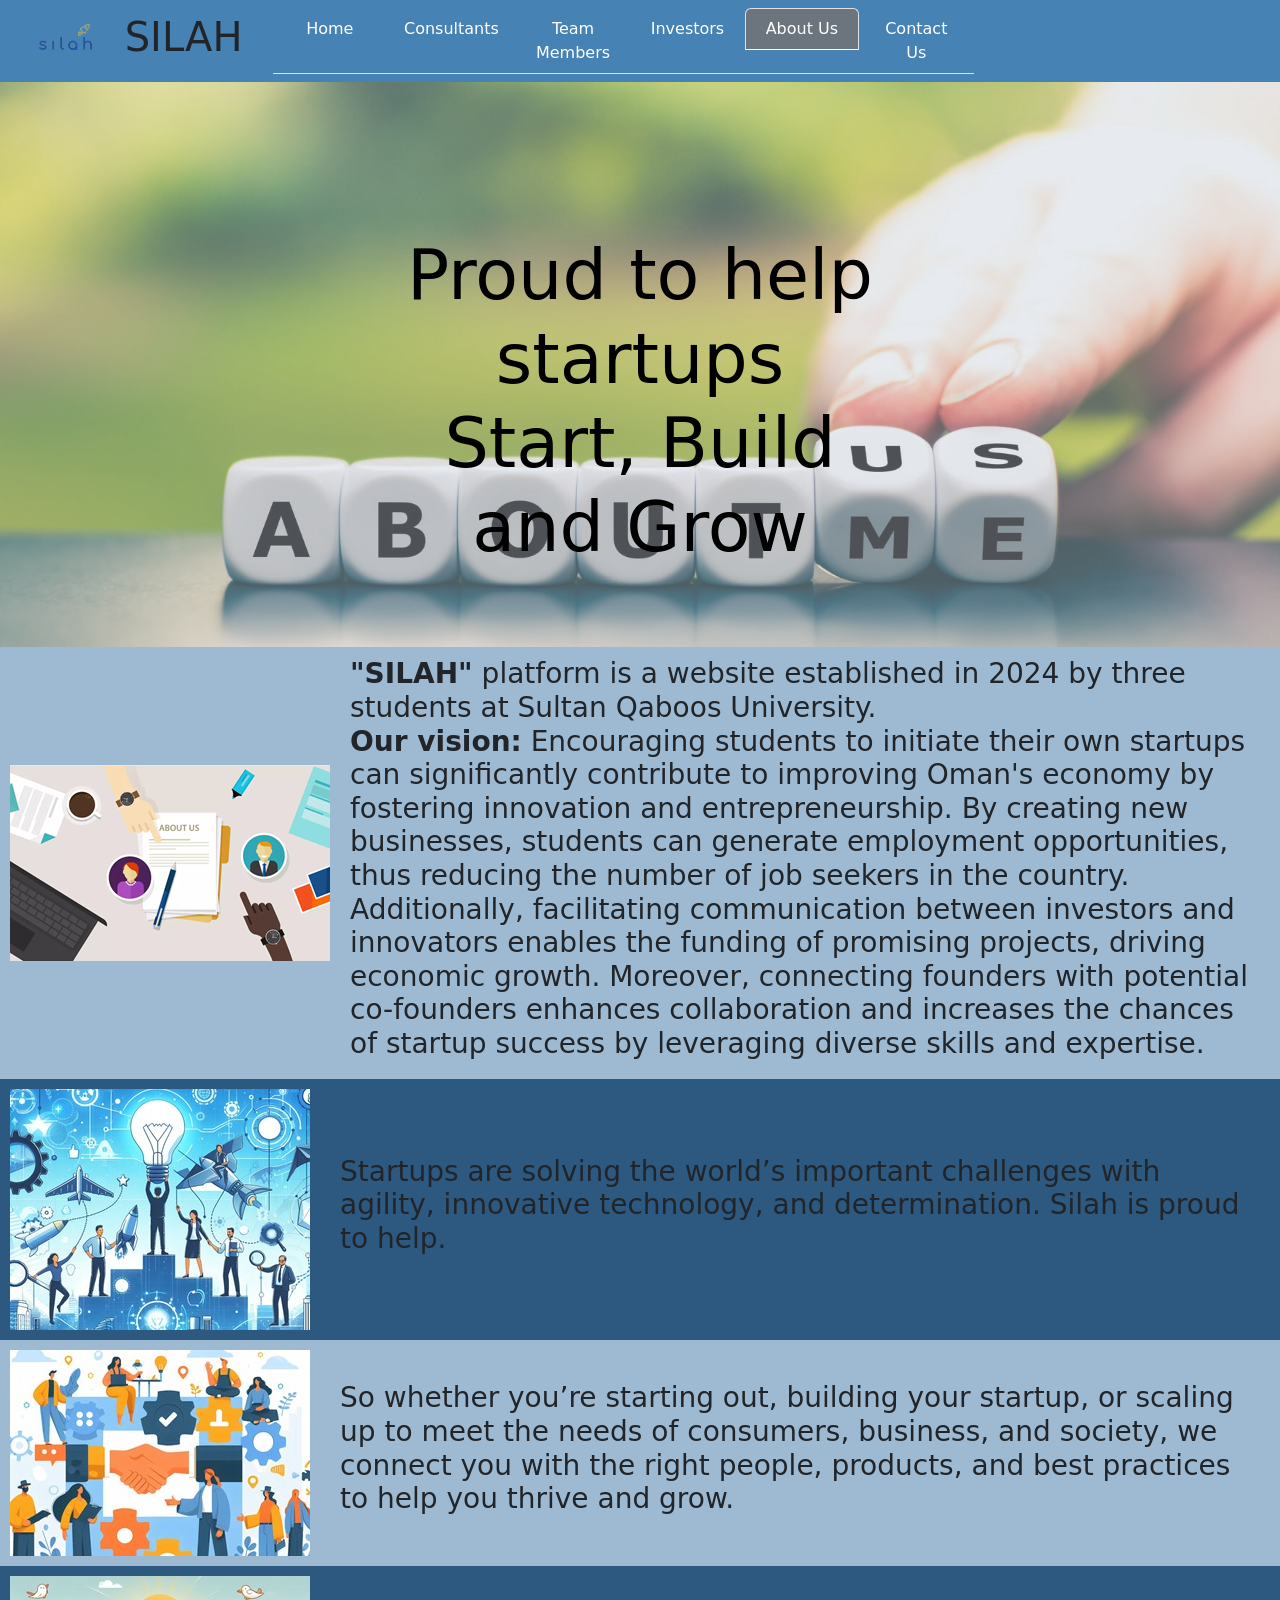
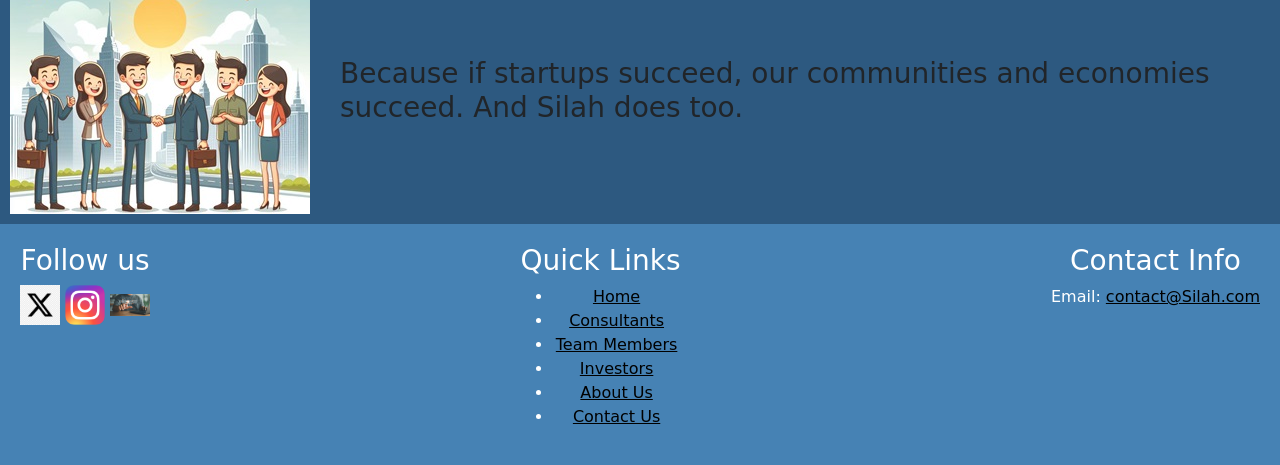
==== AboutUs.html @ 0b723fba "about us & format" ====
<html xmlns = ″http://www.w3.org/1999/xhtml″>
    <link href="https://cdn.jsdelivr.net/npm/bootstrap@5.2.3/dist/css/bootstrap.min.css" rel="stylesheet">
    <script src="https://cdn.jsdelivr.net/npm/bootstrap@5.2.3/dist/js/bootstrap.bundle.min.js"></script>

<head>
    <title>About Us</title>

    <style>

        @import url("webstyle.css");

        h2{
            font-size: 70px;
            text-align: center;}
        .centered{transform: translate(-50%, -50%);}

        div.photo-desc{display: flex;
                    align-items: center;
                    background-color: rgb(158, 186, 210);}
        div.photo-desc h3{padding: 10px 20px;
                       background-color: rgb(158, 186, 210);}

        div.photo-desc2{display: flex;
                    align-items: center;
                    background-color: rgb(45, 89, 128);}
        div.photo-desc2 h3{padding: 10px 20px;
                        background-color: rgb(45, 89, 128);}
        a{color:black}
        


    </style>
</head>
<body>
    <header>

        <div class="container-fluid" style="background-color:steelblue">
            <nav class="navbar navbar-expand-sm navbar-dark"> 
                <h1 style="margin-right: 10px;"><img src="logo.png" alt=" logo" style="margin-right: 10px;"> SILAH</h1>
                <ul class="nav nav-tabs nav-justified" style="text-align: end;">
                    
                    <li class="nav-item"><a class="nav-link text-white " href="index.html">Home</a></li>
                    <li class="nav-item"><a class="nav-link text-white " href="Consultants.html">Consultants</a></li>
                    <li class="nav-item"><a class="nav-link text-white " href="Team members.html">Team Members</a></li>
                    <li class="nav-item"><a class="nav-link text-white " href="Investors.html">Investors</a></li>
                    <li class="nav-item"><a class="nav-link text-white active bg-secondary " href="AboutUs.html">About Us</a></li>
                    <li class="nav-item"><a class="nav-link text-white " href="ContactUs.html">Contact Us</a></li>
                </ul>
            </nav>

        </header>

        <img id="image" src="aboutus_header.jpg" alt="background-image" style="width:100%;">
        
        <div class="centered"></br></br></br>
            <h2 >Proud to help startups</br>
                                  Start, Build</br>
                                  and Grow</h2></div>
        </br>   
    </div>

    <div class="photo-desc" > 
        <img src="aboutus_1.png" alt="about us" style="margin-left: 10px;">
        </br>
        <h3> <strong>"SILAH"</strong> platform is a website established in 2024 by three students at Sultan Qaboos University.   </br>   
        <strong>Our vision:</strong>  Encouraging students to initiate their own startups can significantly contribute to improving Oman's economy by fostering innovation and entrepreneurship. By creating new businesses, students can generate employment opportunities, thus reducing the number of job seekers in the country. Additionally, facilitating communication between investors and innovators enables the funding of promising projects, driving economic growth. Moreover, connecting founders with potential co-founders enhances collaboration and increases the chances of startup success by leveraging diverse skills and expertise. </h3>     
        </br>
    </div>

    <div class="photo-desc2" > 
        <img src="aboutus_2.jpeg" alt="about us" style="margin: 10px 10px;">
        </br>
        <h3> Startups are solving the world’s important challenges with agility, innovative technology, and determination. Silah is proud to help. </h3>     
        </br>
    </div>

    <div class="photo-desc" > 
        <img src="aboutus_3.jpeg" alt="about us" style="margin: 10px 10px;">
        </br>
        <h3>So whether you’re starting out, building your startup, or scaling up to meet the needs of consumers, business, and society, we connect you with the right people, products, and best practices to help you thrive and grow. </h3>     
        </br>
    </div>

    <div class="photo-desc2" > 
        <img src="aboutus_4.jpeg" alt="about us" style="margin: 10px 10px;">
        </br>
        <h3> Because if startups succeed, our communities and economies succeed. And Silah does too.</h3>     
        </br>
    </div>

    <footer style="background-color:steelblue">
        <div class="footer-container">
            <div class="logo-social">
            <h3>Follow us</h3>
            <div class="social-links" >
                <a href="https://twitter.com/"><img src="x.jpg" width="40px"></a>
                <a href="https://www.instagram.com/"><img src="instagram.png" width="40px"></a>
                <a href="ContactUs.html"><img src="conatactus.png"  width="40px"></a>
            </div>
        </div>
        <div class="Quick links">
            <h3>Quick Links</h3>
            <ul>
                <li><a href="index.html" >Home</a></li>
                <li><a href="Consultants.html">Consultants</a></li>
                <li><a href="Team members.html">Team Members</a></li>
                <li><a href="Investors.html">Investors</a></li>
                <li><a href="AboutUs.html">About Us</a></li>
                <li><a href="ContactUs.html">Contact Us</a></li>
            </ul>
        </div>
        <div class="contact info">
            <h3>Contact Info</h3>
            <p>Email: <a href="mailto: s137312@student.squ.edu.om">contact@Silah.com</a></p>
        </div>
    </div>
    </footer>


</body>
</html>
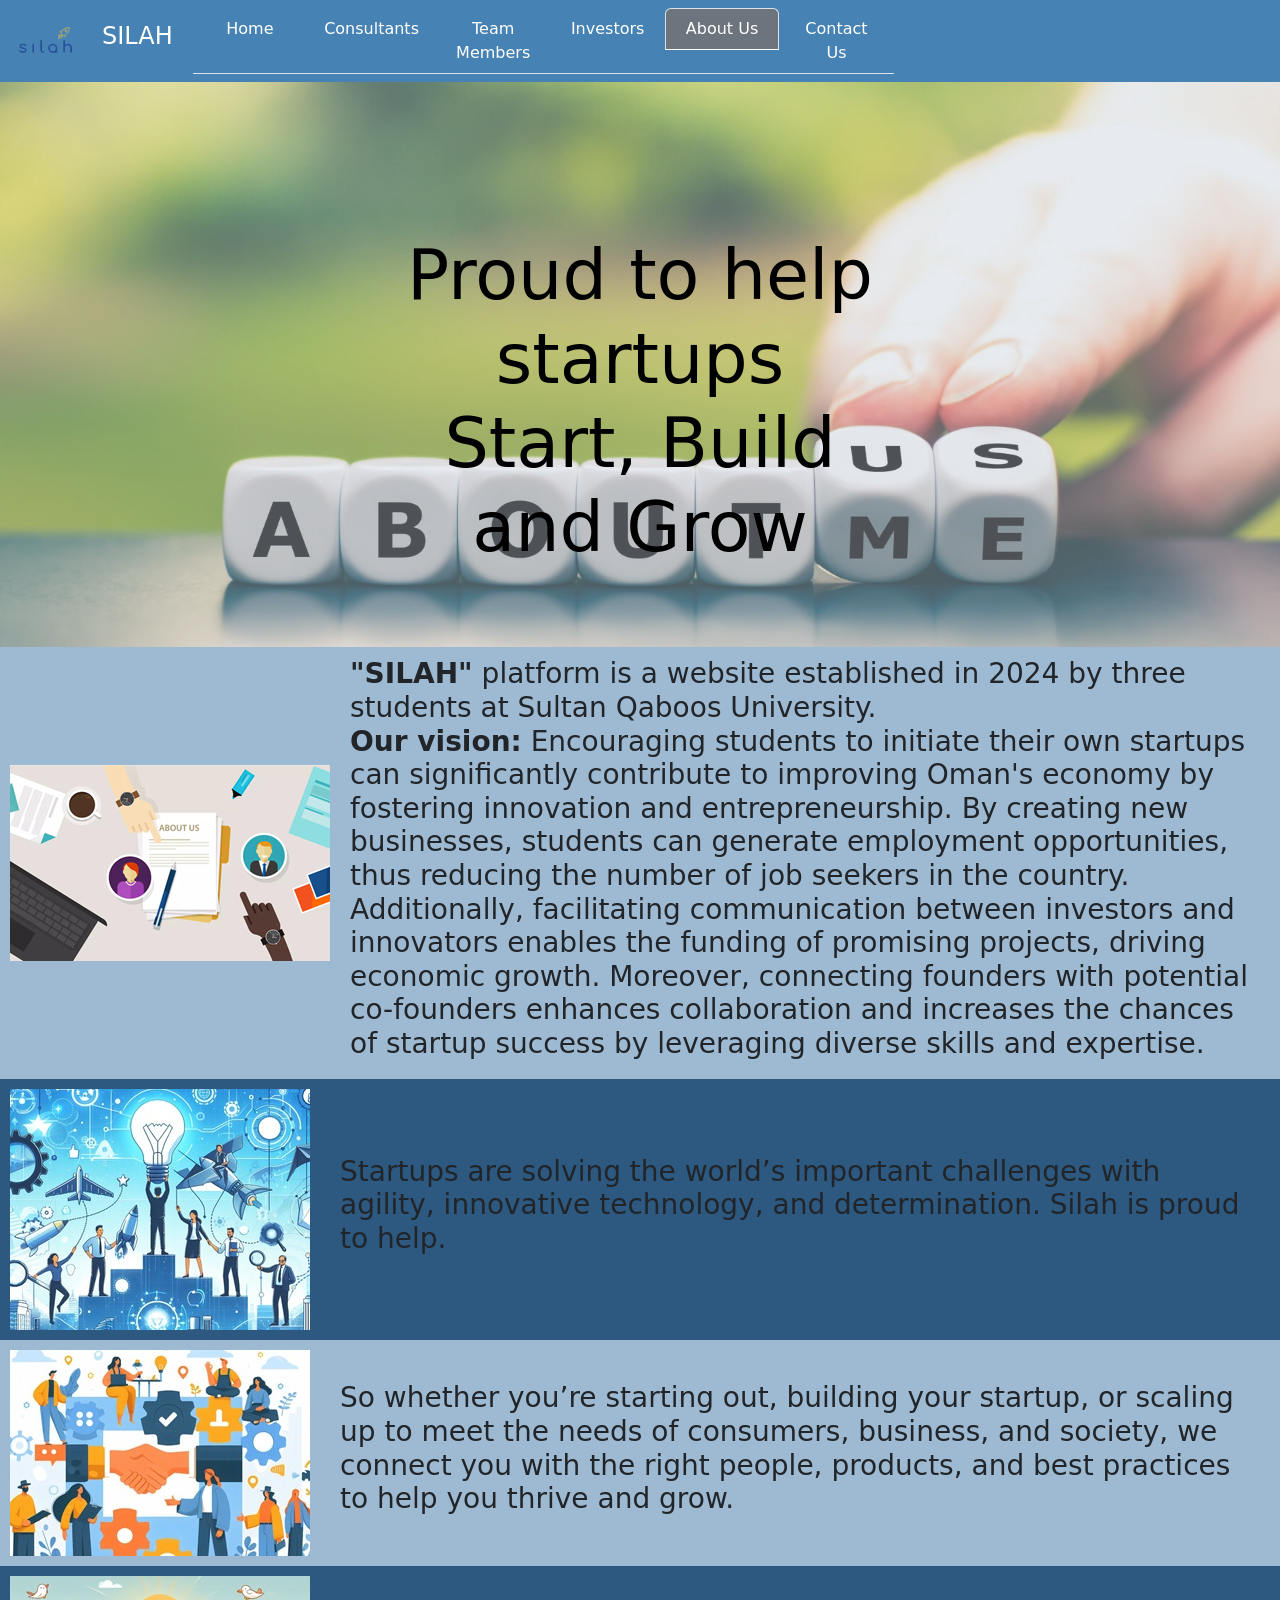
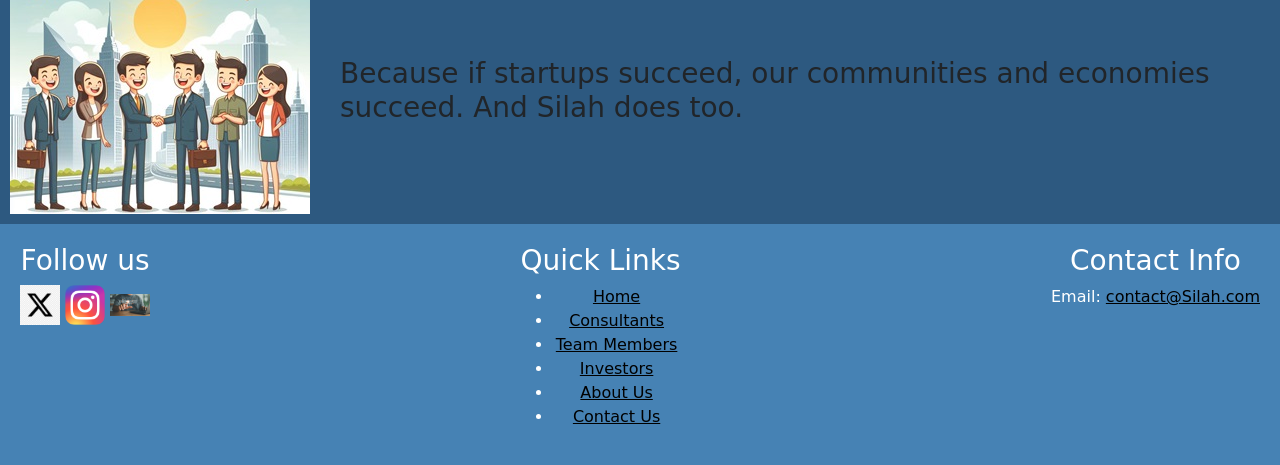
==== commit 0e4c13dc: "c" ====
--- a/AboutUs.html
+++ b/AboutUs.html
@@ -36,19 +36,20 @@
 
         <div class="container-fluid" style="background-color:steelblue">
             <nav class="navbar navbar-expand-sm navbar-dark"> 
-                <h1 style="margin-right: 10px;"><img src="logo.png" alt=" logo" style="margin-right: 10px;"> SILAH</h1>
+                <a class="navbar-brand" href="index.html" style="font-size:x-large; margin-right: 20px;">
+                    <img src="logo.png" alt="Logo" class="d-inline-block align-text-top" style="margin-right: 20px;">SILAH</a>
                 <ul class="nav nav-tabs nav-justified" style="text-align: end;">
                     
-                    <li class="nav-item"><a class="nav-link text-white " href="index.html">Home</a></li>
-                    <li class="nav-item"><a class="nav-link text-white " href="Consultants.html">Consultants</a></li>
-                    <li class="nav-item"><a class="nav-link text-white " href="Team members.html">Team Members</a></li>
-                    <li class="nav-item"><a class="nav-link text-white " href="Investors.html">Investors</a></li>
-                    <li class="nav-item"><a class="nav-link text-white active bg-secondary " href="AboutUs.html">About Us</a></li>
-                    <li class="nav-item"><a class="nav-link text-white " href="ContactUs.html">Contact Us</a></li>
+                    <li class="nav-item"><a class="nav-link text-white" href="index.html">Home</a></li>
+                    <li class="nav-item"><a class="nav-link text-white" href="Consultants.html">Consultants</a></li>
+                    <li class="nav-item"><a class="nav-link text-white" href="TeamMembers.html">Team Members</a></li>
+                    <li class="nav-item"><a class="nav-link text-white" href="Investors.html">Investors</a></li>
+                    <li class="nav-item"><a class="nav-link text-white active bg-secondary" href="AboutUs.html">About Us</a></li>
+                    <li class="nav-item"><a class="nav-link text-white" href="ContactUs.html">Contact Us</a></li>
                 </ul>
             </nav>
-
-        </header>
+        </div>
+    </header>
 
         <img id="image" src="aboutus_header.jpg" alt="background-image" style="width:100%;">
         
@@ -57,7 +58,7 @@
                                   Start, Build</br>
                                   and Grow</h2></div>
         </br>   
-    </div>
+    
 
     <div class="photo-desc" > 
         <img src="aboutus_1.png" alt="about us" style="margin-left: 10px;">
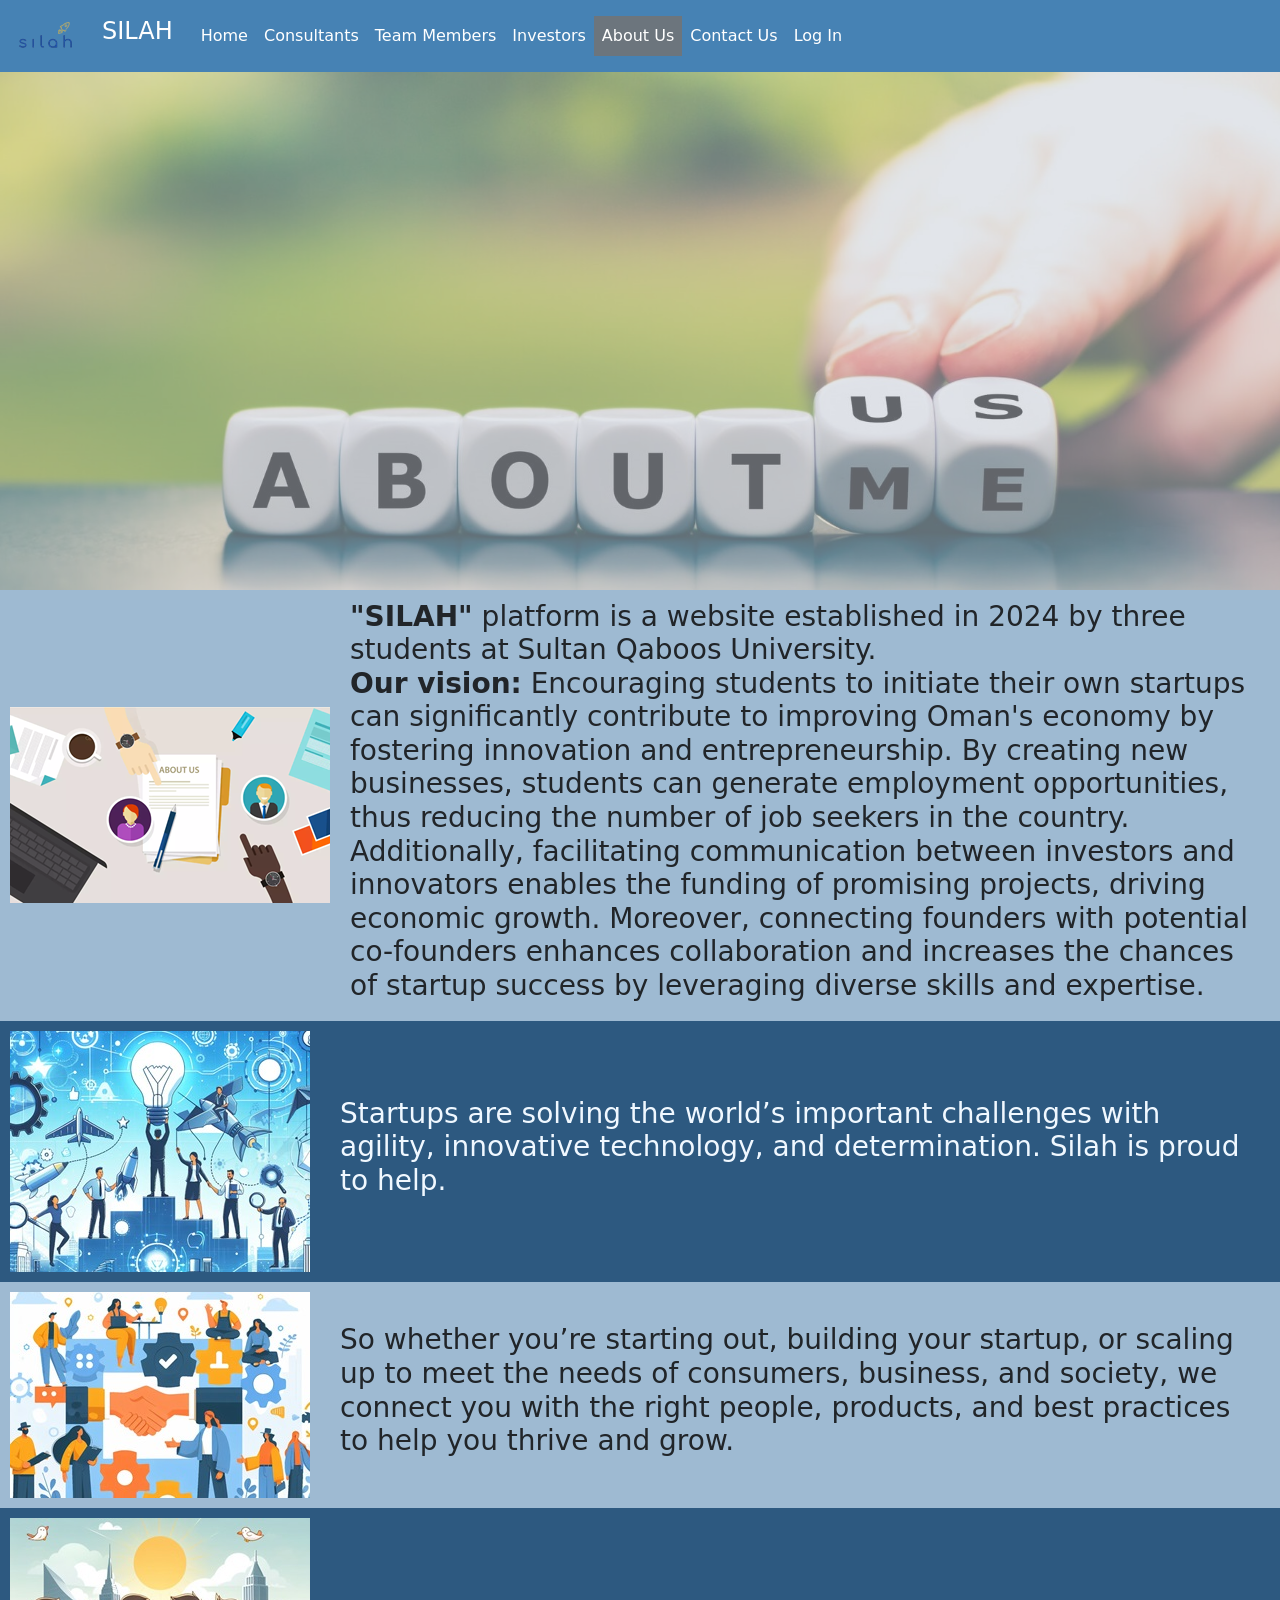
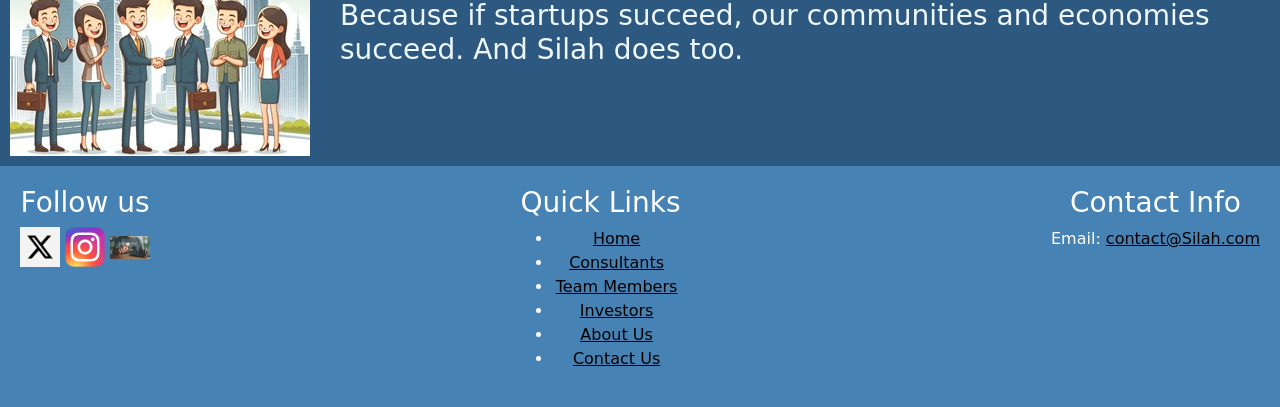
==== commit dc90d175: "magic" ====
--- a/AboutUs.html
+++ b/AboutUs.html
@@ -24,7 +24,8 @@
                     align-items: center;
                     background-color: rgb(45, 89, 128);}
         div.photo-desc2 h3{padding: 10px 20px;
-                        background-color: rgb(45, 89, 128);}
+                        background-color: rgb(45, 89, 128);
+                        color: aliceblue;}
         a{color:black}
         
 
@@ -38,7 +39,7 @@
             <nav class="navbar navbar-expand-sm navbar-dark"> 
                 <a class="navbar-brand" href="index.html" style="font-size:x-large; margin-right: 20px;">
                     <img src="logo.png" alt="Logo" class="d-inline-block align-text-top" style="margin-right: 20px;">SILAH</a>
-                <ul class="nav nav-tabs nav-justified" style="text-align: end;">
+                <ul class="navbar-nav" style="text-align: end;">
                     
                     <li class="nav-item"><a class="nav-link text-white" href="index.html">Home</a></li>
                     <li class="nav-item"><a class="nav-link text-white" href="Consultants.html">Consultants</a></li>
@@ -46,18 +47,14 @@
                     <li class="nav-item"><a class="nav-link text-white" href="Investors.html">Investors</a></li>
                     <li class="nav-item"><a class="nav-link text-white active bg-secondary" href="AboutUs.html">About Us</a></li>
                     <li class="nav-item"><a class="nav-link text-white" href="ContactUs.html">Contact Us</a></li>
+                    <li class="nav-item"><a class="nav-link text-white" href="login.html">Log In</a></li>
                 </ul>
             </nav>
         </div>
     </header>
 
         <img id="image" src="aboutus_header.jpg" alt="background-image" style="width:100%;">
-        
-        <div class="centered"></br></br></br>
-            <h2 >Proud to help startups</br>
-                                  Start, Build</br>
-                                  and Grow</h2></div>
-        </br>   
+     
     
 
     <div class="photo-desc" > 
@@ -104,7 +101,7 @@
             <ul>
                 <li><a href="index.html" >Home</a></li>
                 <li><a href="Consultants.html">Consultants</a></li>
-                <li><a href="Team members.html">Team Members</a></li>
+                <li><a href="TeamMembers.html">Team Members</a></li>
                 <li><a href="Investors.html">Investors</a></li>
                 <li><a href="AboutUs.html">About Us</a></li>
                 <li><a href="ContactUs.html">Contact Us</a></li>
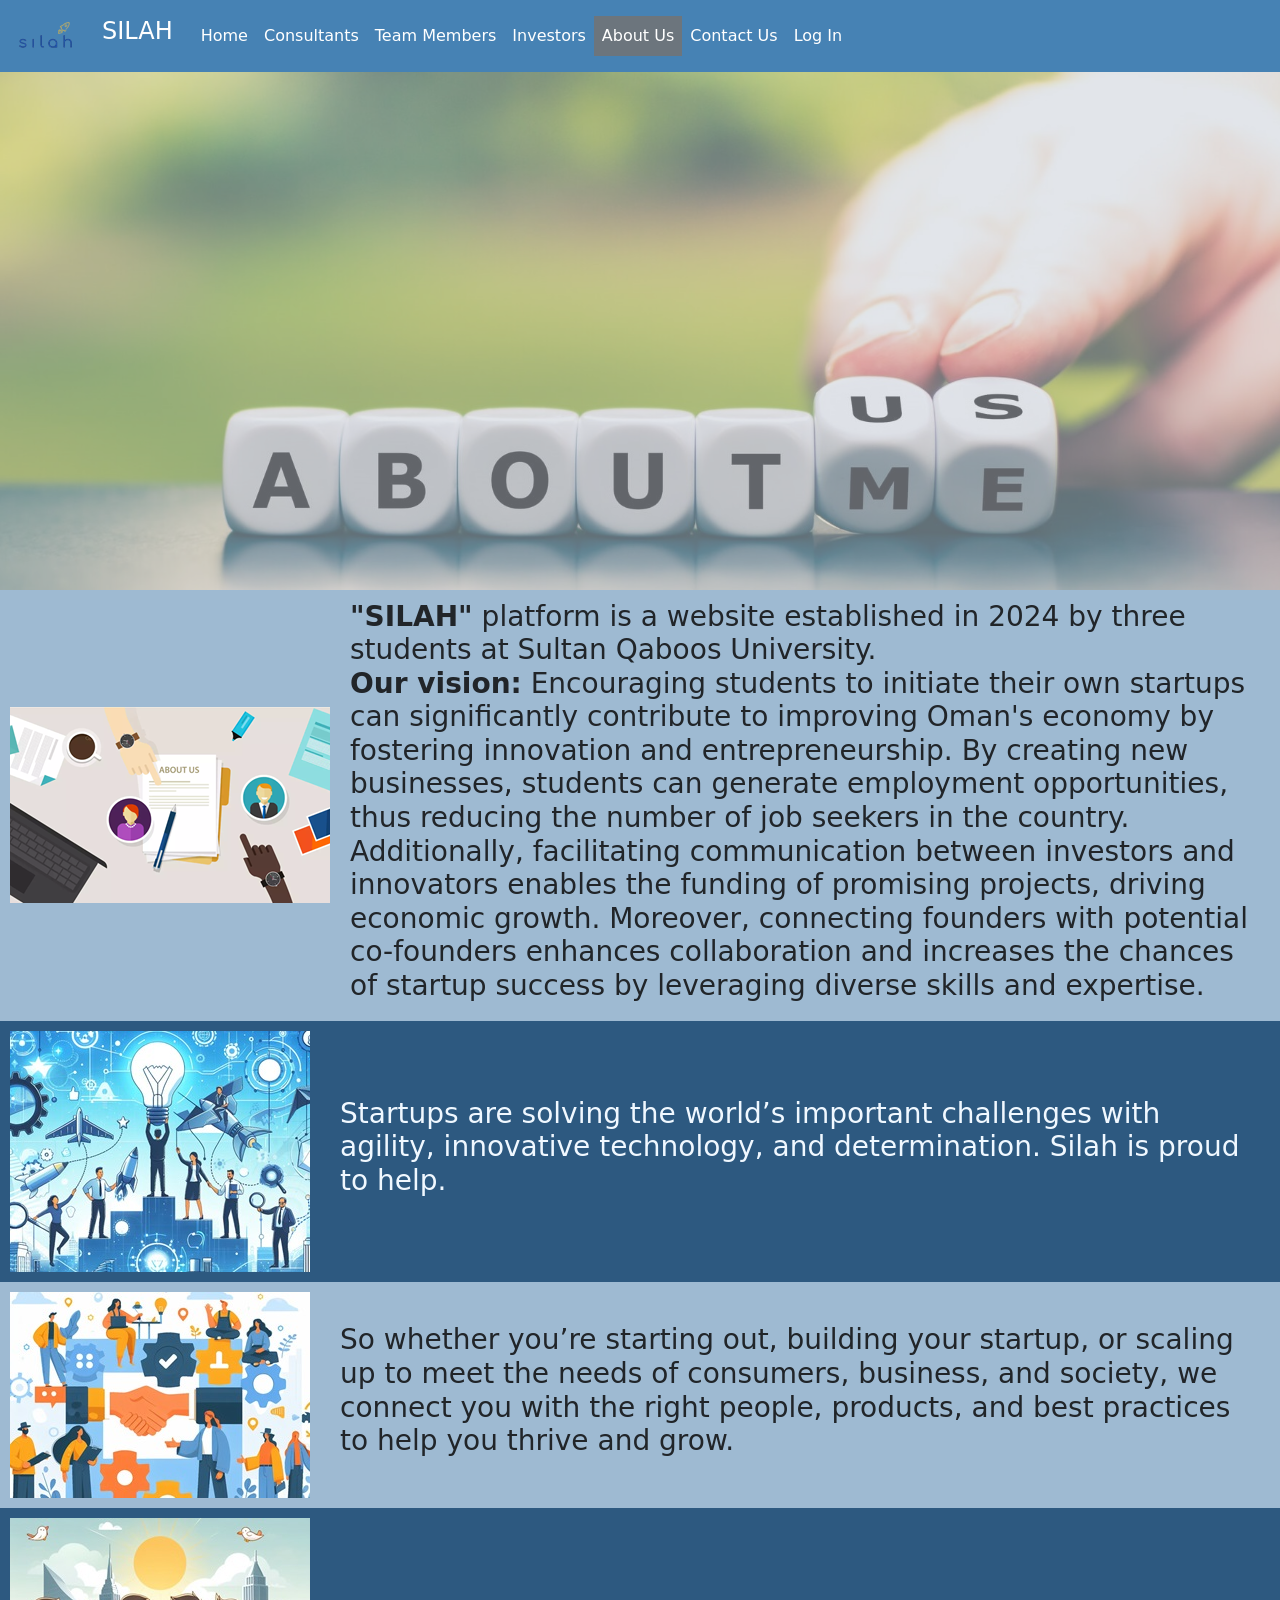
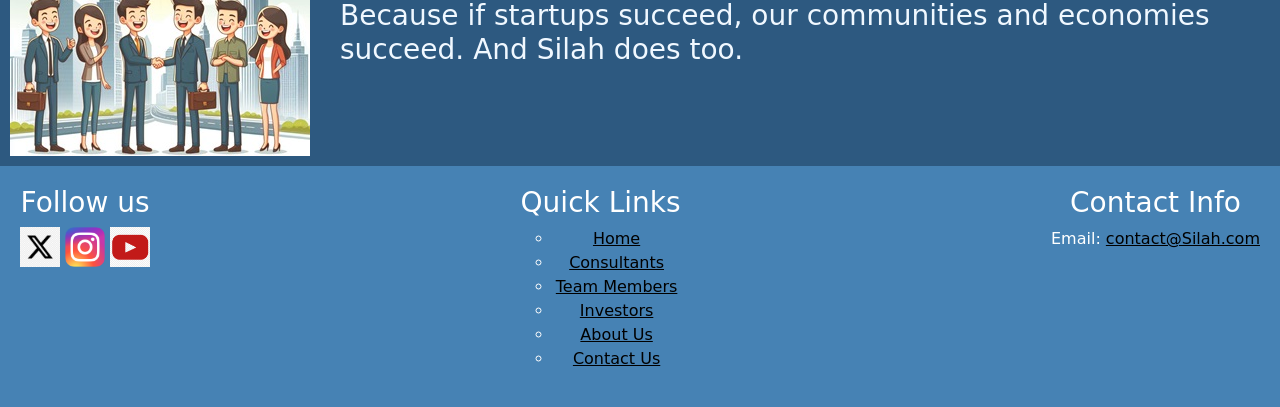
==== commit a20e4025: "last" ====
--- a/AboutUs.html
+++ b/AboutUs.html
@@ -57,7 +57,7 @@
      
     
 
-    <div class="photo-desc" > 
+    <div class="photo-desc"  > 
         <img src="aboutus_1.png" alt="about us" style="margin-left: 10px;">
         </br>
         <h3> <strong>"SILAH"</strong> platform is a website established in 2024 by three students at Sultan Qaboos University.   </br>   
@@ -93,12 +93,12 @@
             <div class="social-links" >
                 <a href="https://twitter.com/"><img src="x.jpg" width="40px"></a>
                 <a href="https://www.instagram.com/"><img src="instagram.png" width="40px"></a>
-                <a href="ContactUs.html"><img src="conatactus.png"  width="40px"></a>
+                <a href="https://www.youtube.com/"><img src="youtube.png"  width="40px"></a>
             </div>
         </div>
         <div class="Quick links">
             <h3>Quick Links</h3>
-            <ul>
+            <ul style="list-style-type: circle;">
                 <li><a href="index.html" >Home</a></li>
                 <li><a href="Consultants.html">Consultants</a></li>
                 <li><a href="TeamMembers.html">Team Members</a></li>
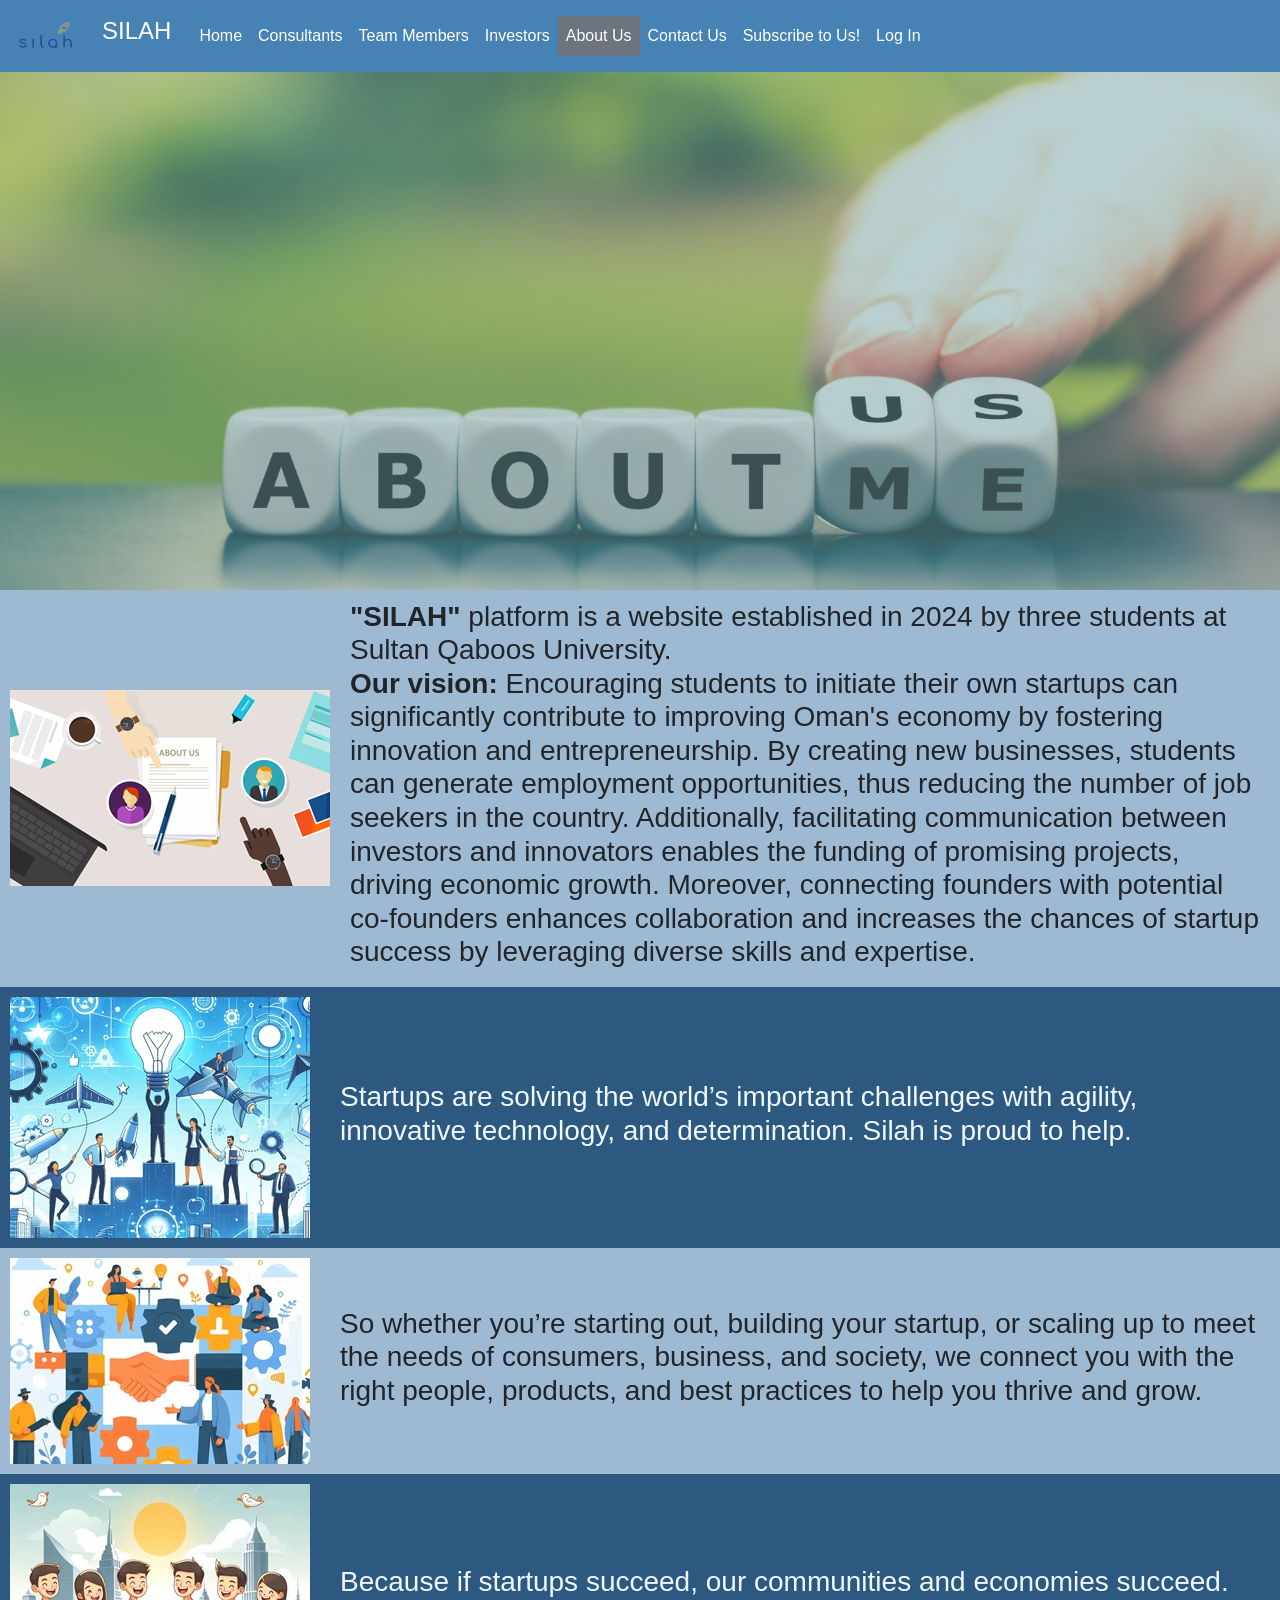
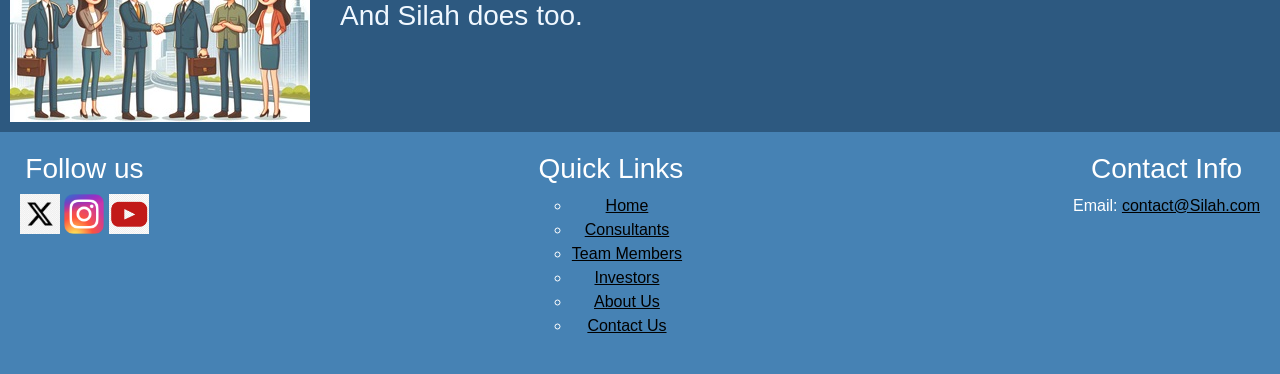
==== commit 2f7d300a: "these are the changes that I have made." ====
--- a/AboutUs.html
+++ b/AboutUs.html
@@ -1,8 +1,9 @@
 <html xmlns = ″http://www.w3.org/1999/xhtml″>
+    
+<head>
     <link href="https://cdn.jsdelivr.net/npm/bootstrap@5.2.3/dist/css/bootstrap.min.css" rel="stylesheet">
     <script src="https://cdn.jsdelivr.net/npm/bootstrap@5.2.3/dist/js/bootstrap.bundle.min.js"></script>
 
-<head>
     <title>About Us</title>
 
     <style>
@@ -47,6 +48,7 @@
                     <li class="nav-item"><a class="nav-link text-white" href="Investors.html">Investors</a></li>
                     <li class="nav-item"><a class="nav-link text-white active bg-secondary" href="AboutUs.html">About Us</a></li>
                     <li class="nav-item"><a class="nav-link text-white" href="ContactUs.html">Contact Us</a></li>
+                    <li class="nav-item"><a class="nav-link text-white" href="calculation.html">Subscribe to Us!</a></li>
                     <li class="nav-item"><a class="nav-link text-white" href="login.html">Log In</a></li>
                 </ul>
             </nav>
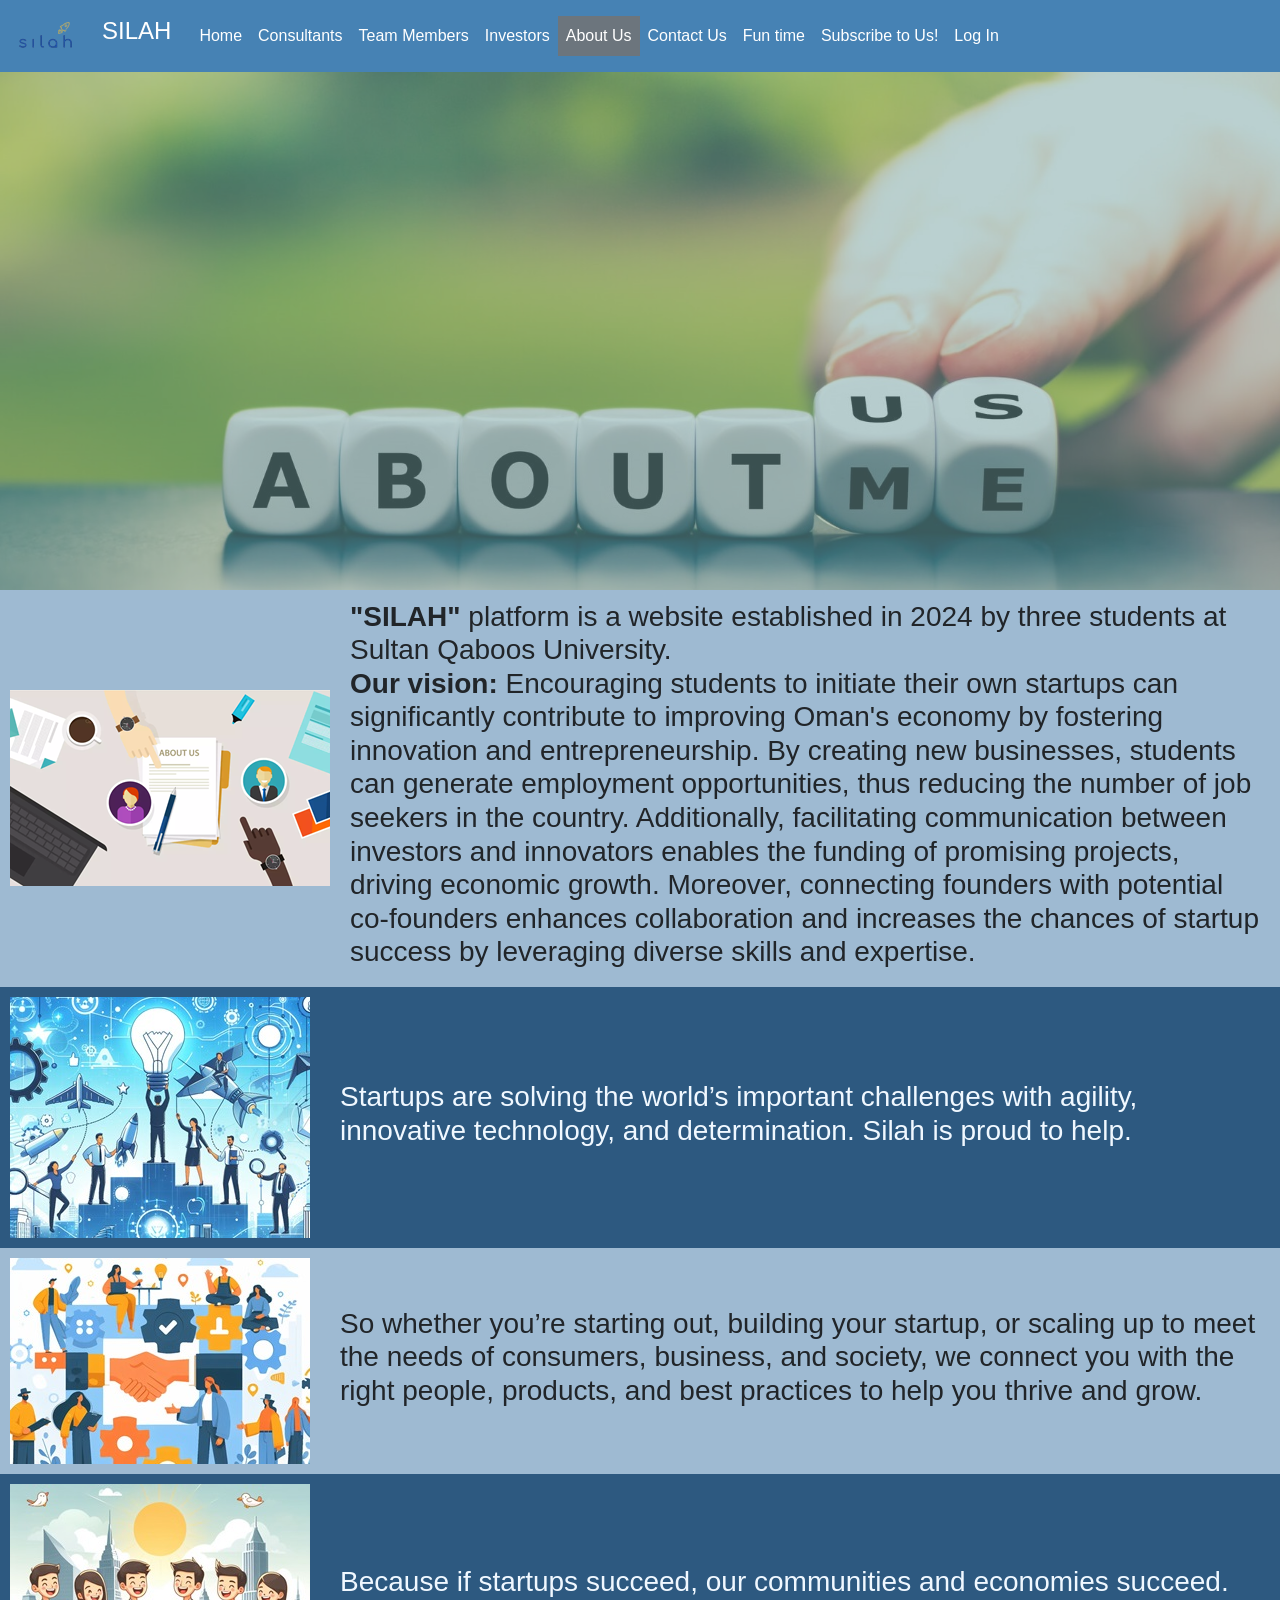
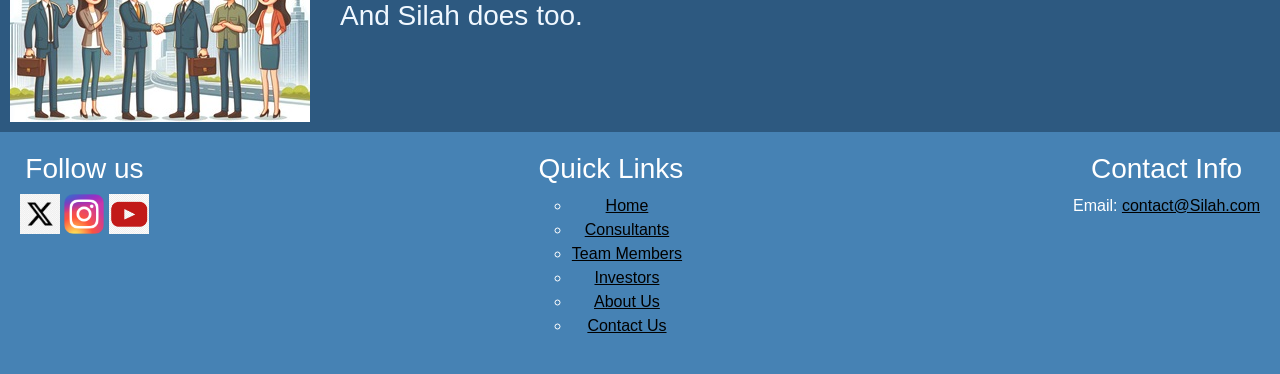
==== commit 46662f0f: "funpage" ====
--- a/AboutUs.html
+++ b/AboutUs.html
@@ -48,6 +48,7 @@
                     <li class="nav-item"><a class="nav-link text-white" href="Investors.html">Investors</a></li>
                     <li class="nav-item"><a class="nav-link text-white active bg-secondary" href="AboutUs.html">About Us</a></li>
                     <li class="nav-item"><a class="nav-link text-white" href="ContactUs.html">Contact Us</a></li>
+                    <li class="nav-item"><a class="nav-link text-white" href="funpage.html">Fun time</a></li>
                     <li class="nav-item"><a class="nav-link text-white" href="calculation.html">Subscribe to Us!</a></li>
                     <li class="nav-item"><a class="nav-link text-white" href="login.html">Log In</a></li>
                 </ul>
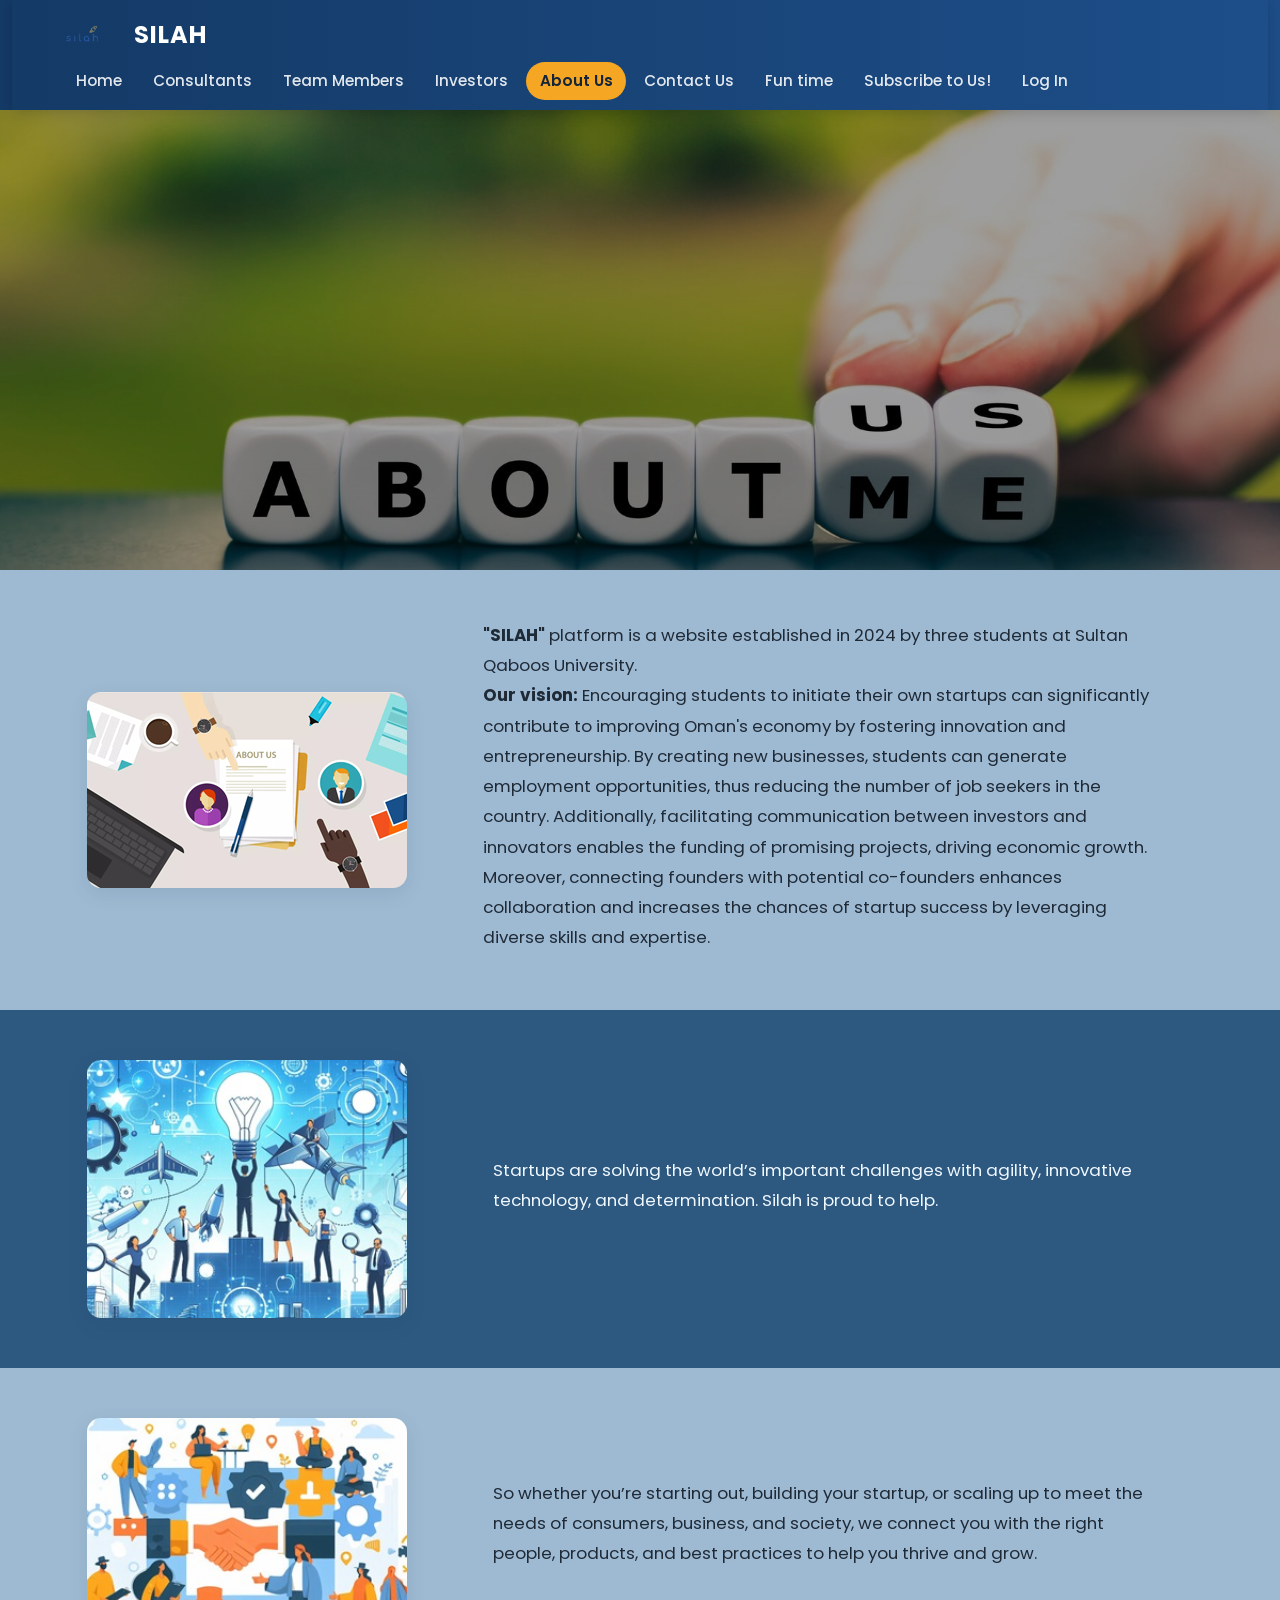
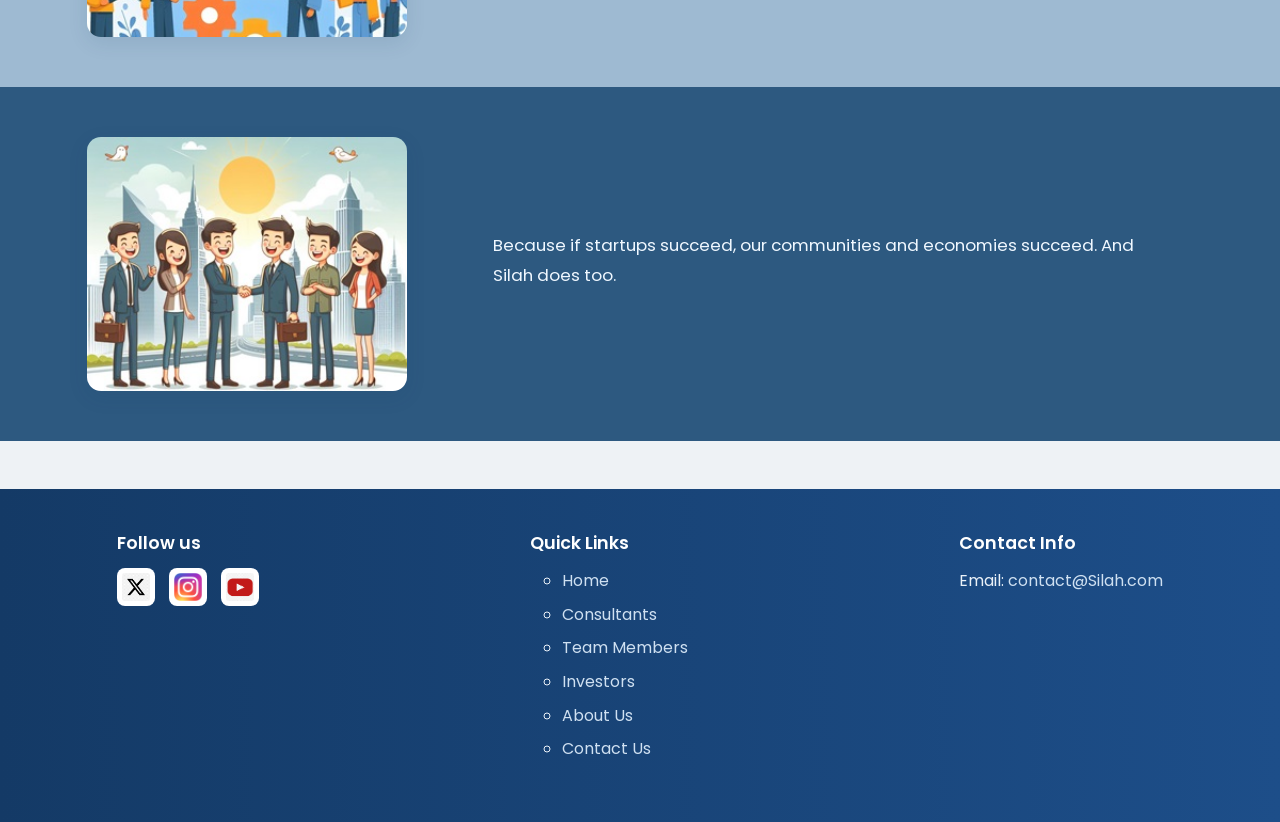
==== commit aa9b5d6b: "Restructure project and modernize the UI - Organize files into assets/img, assets/css, assets/js and" ====
--- a/AboutUs.html
+++ b/AboutUs.html
@@ -8,7 +8,7 @@
 
     <style>
 
-        @import url("webstyle.css");
+        @import url("assets/css/style.css");
 
         h2{
             font-size: 70px;
@@ -39,7 +39,7 @@
         <div class="container-fluid" style="background-color:steelblue">
             <nav class="navbar navbar-expand-sm navbar-dark"> 
                 <a class="navbar-brand" href="index.html" style="font-size:x-large; margin-right: 20px;">
-                    <img src="logo.png" alt="Logo" class="d-inline-block align-text-top" style="margin-right: 20px;">SILAH</a>
+                    <img src="assets/img/logo.png" alt="Logo" class="d-inline-block align-text-top" style="margin-right: 20px;">SILAH</a>
                 <ul class="navbar-nav" style="text-align: end;">
                     
                     <li class="nav-item"><a class="nav-link text-white" href="index.html">Home</a></li>
@@ -56,12 +56,12 @@
         </div>
     </header>
 
-        <img id="image" src="aboutus_header.jpg" alt="background-image" style="width:100%;">
+        <img id="image" src="assets/img/aboutus_header.jpg" alt="background-image" style="width:100%;">
      
     
 
     <div class="photo-desc"  > 
-        <img src="aboutus_1.png" alt="about us" style="margin-left: 10px;">
+        <img src="assets/img/aboutus_1.png" alt="about us" style="margin-left: 10px;">
         </br>
         <h3> <strong>"SILAH"</strong> platform is a website established in 2024 by three students at Sultan Qaboos University.   </br>   
         <strong>Our vision:</strong>  Encouraging students to initiate their own startups can significantly contribute to improving Oman's economy by fostering innovation and entrepreneurship. By creating new businesses, students can generate employment opportunities, thus reducing the number of job seekers in the country. Additionally, facilitating communication between investors and innovators enables the funding of promising projects, driving economic growth. Moreover, connecting founders with potential co-founders enhances collaboration and increases the chances of startup success by leveraging diverse skills and expertise. </h3>     
@@ -69,21 +69,21 @@
     </div>
 
     <div class="photo-desc2" > 
-        <img src="aboutus_2.jpeg" alt="about us" style="margin: 10px 10px;">
+        <img src="assets/img/aboutus_2.jpeg" alt="about us" style="margin: 10px 10px;">
         </br>
         <h3> Startups are solving the world’s important challenges with agility, innovative technology, and determination. Silah is proud to help. </h3>     
         </br>
     </div>
 
     <div class="photo-desc" > 
-        <img src="aboutus_3.jpeg" alt="about us" style="margin: 10px 10px;">
+        <img src="assets/img/aboutus_3.jpeg" alt="about us" style="margin: 10px 10px;">
         </br>
         <h3>So whether you’re starting out, building your startup, or scaling up to meet the needs of consumers, business, and society, we connect you with the right people, products, and best practices to help you thrive and grow. </h3>     
         </br>
     </div>
 
     <div class="photo-desc2" > 
-        <img src="aboutus_4.jpeg" alt="about us" style="margin: 10px 10px;">
+        <img src="assets/img/aboutus_4.jpeg" alt="about us" style="margin: 10px 10px;">
         </br>
         <h3> Because if startups succeed, our communities and economies succeed. And Silah does too.</h3>     
         </br>
@@ -94,9 +94,9 @@
             <div class="logo-social">
             <h3>Follow us</h3>
             <div class="social-links" >
-                <a href="https://twitter.com/"><img src="x.jpg" width="40px"></a>
-                <a href="https://www.instagram.com/"><img src="instagram.png" width="40px"></a>
-                <a href="https://www.youtube.com/"><img src="youtube.png"  width="40px"></a>
+                <a href="https://twitter.com/"><img src="assets/img/x.jpg" width="40px"></a>
+                <a href="https://www.instagram.com/"><img src="assets/img/instagram.png" width="40px"></a>
+                <a href="https://www.youtube.com/"><img src="assets/img/youtube.png"  width="40px"></a>
             </div>
         </div>
         <div class="Quick links">
